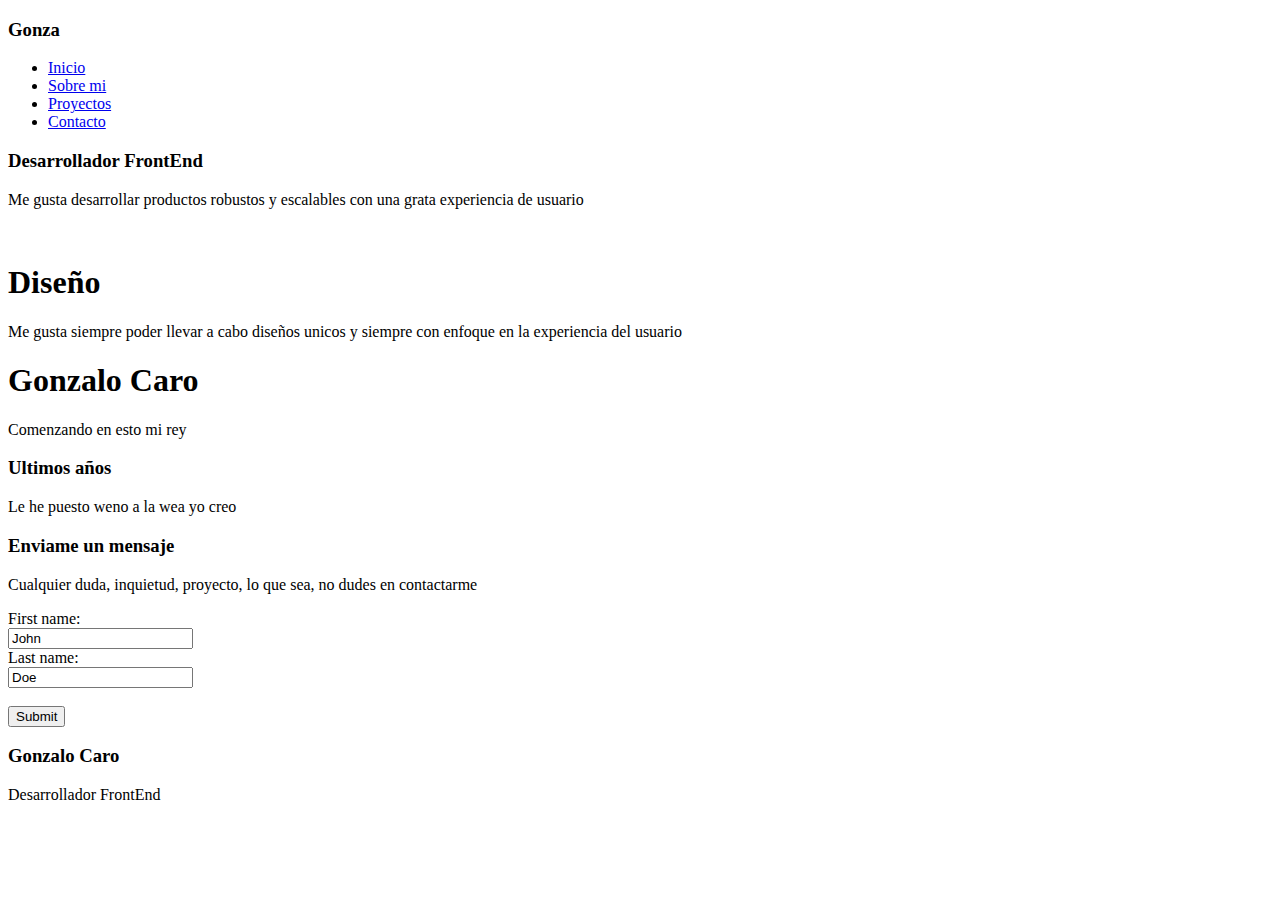
==== index.html @ 50606438 "initial commit" ====
<!DOCTYPE html>
<html lang="es">

<head>
    <meta charset="UTF-8">
    <meta name="viewport" content="width=device-width, initial-scale=1.0">
    <title>Gonzalo Caro</title>
</head>

<body id="main-content">
    <header class="header-container">
        <nav class="nav_bar">
            <h3 class="nav_bar-title">Gonza</h3>
            <ul class="nav_bar-list">
                <li class="nav_bar-options"><a class="options-text" href="#home">Inicio</a></li>
                <li class="nav_bar-options"><a class="options-text" href="#about-me">Sobre mi</a></li>
                <li class="nav_bar-options"><a class="options-text" href="#projects">Proyectos</a></li>
                <li class="nav_bar-options"><a class="options-text" href="#contact">Contacto</a></li>
            </ul>
        </nav>
    </header>
    <main>
        <section id="home">
            <div class="card_center-container">
                <div class="card_center-content">
                    <h3 class="card_center-title">Desarrollador FrontEnd</h3>
                    <p class="card_center-label">Me gusta desarrollar productos robustos y escalables con una grata
                        experiencia
                        de usuario</p>
                </div>
            </div>
            <div class="card_image-container">
                <img src="" alt="">
            </div>
        </section>
        <section id="about-me">
            <div class="card_about">
                <div class="card_about-content">
                    <h1 class="">Diseño</h1>
                    <p class="card_about-label">Me gusta siempre poder llevar a cabo diseños unicos y siempre con
                        enfoque en la experiencia del usuario</p>
                </div>
            </div>
            <div class="card_about-me">
                <div class="card_about-content">
                    <h1 class="">Gonzalo Caro</h1>
                    <p class="card_about-label">Comenzando en esto mi rey</p>
                </div>
            </div>
        </section>
        <section id="projects">
            <div class="card_projects-container">
                <div class="card_projects-content">
                    <h3 class="card_projects-title">Ultimos años</h3>
                    <p class="card_projects-label">Le he puesto weno a la wea yo creo</p>
                </div>
            </div>

        </section>
        <section id="contact">
            <div class="card_contact-container">
                <div class="card_contact-content">
                    <h3 class="card_contact-title">Enviame un mensaje </h3>
                    <p>
                        Cualquier duda, inquietud, proyecto, lo que sea, no dudes en contactarme
                    </p>
                    <form action="/action_page.php">
                        <label for="fname">First name:</label><br>
                        <input type="text" id="fname" name="fname" value="John"><br>
                        <label for="lname">Last name:</label><br>
                        <input type="text" id="lname" name="lname" value="Doe"><br><br>
                        <input type="submit" value="Submit">
                    </form>
                </div>
            </div>

        </section>
        <section id="footer">
            <div class="card_footer-container">
                <div class="card_footer-content">
                    <h3 class="card_footer-title">Gonzalo Caro</h3>
                    <p class="card_footer-label">Desarrollador FrontEnd</p>
                </div>
            </div>
        </section>
    </main>
</body>



</html>
<style>
    @import url('../css/style.css');
</style>
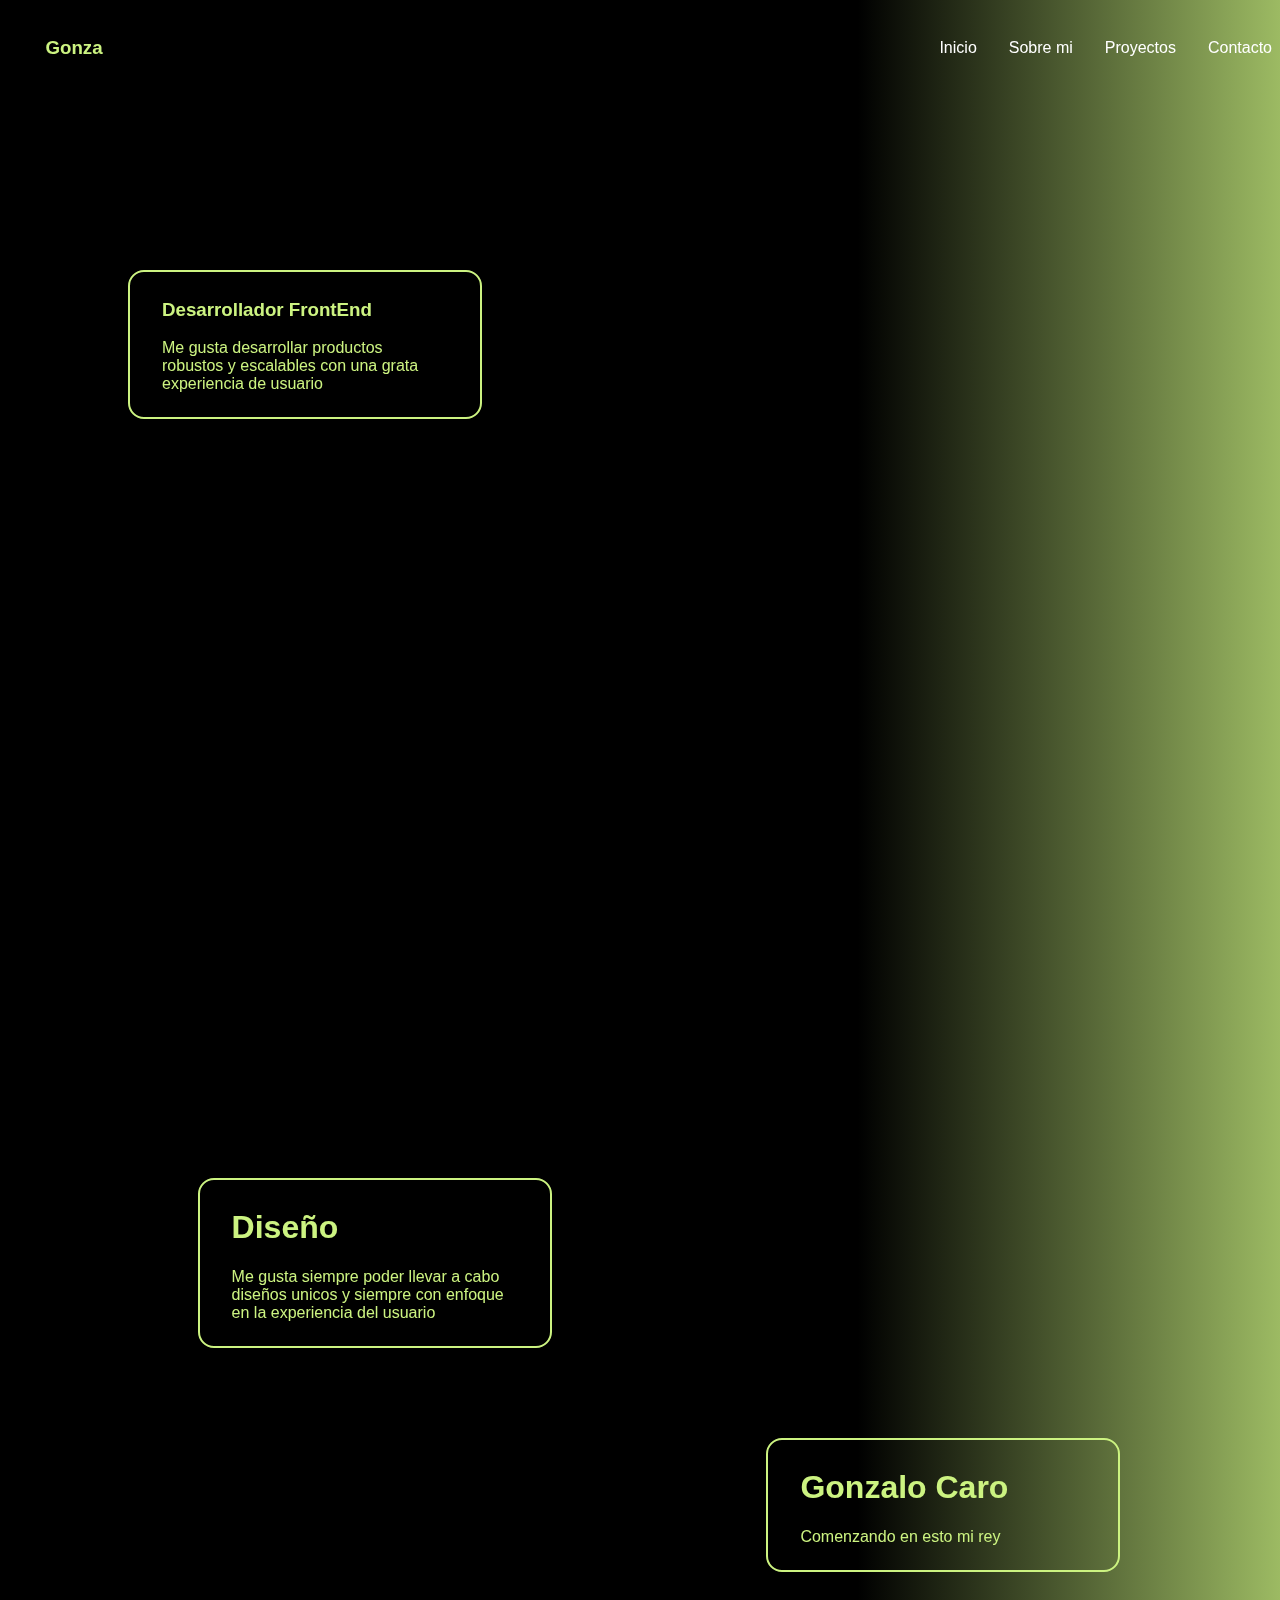
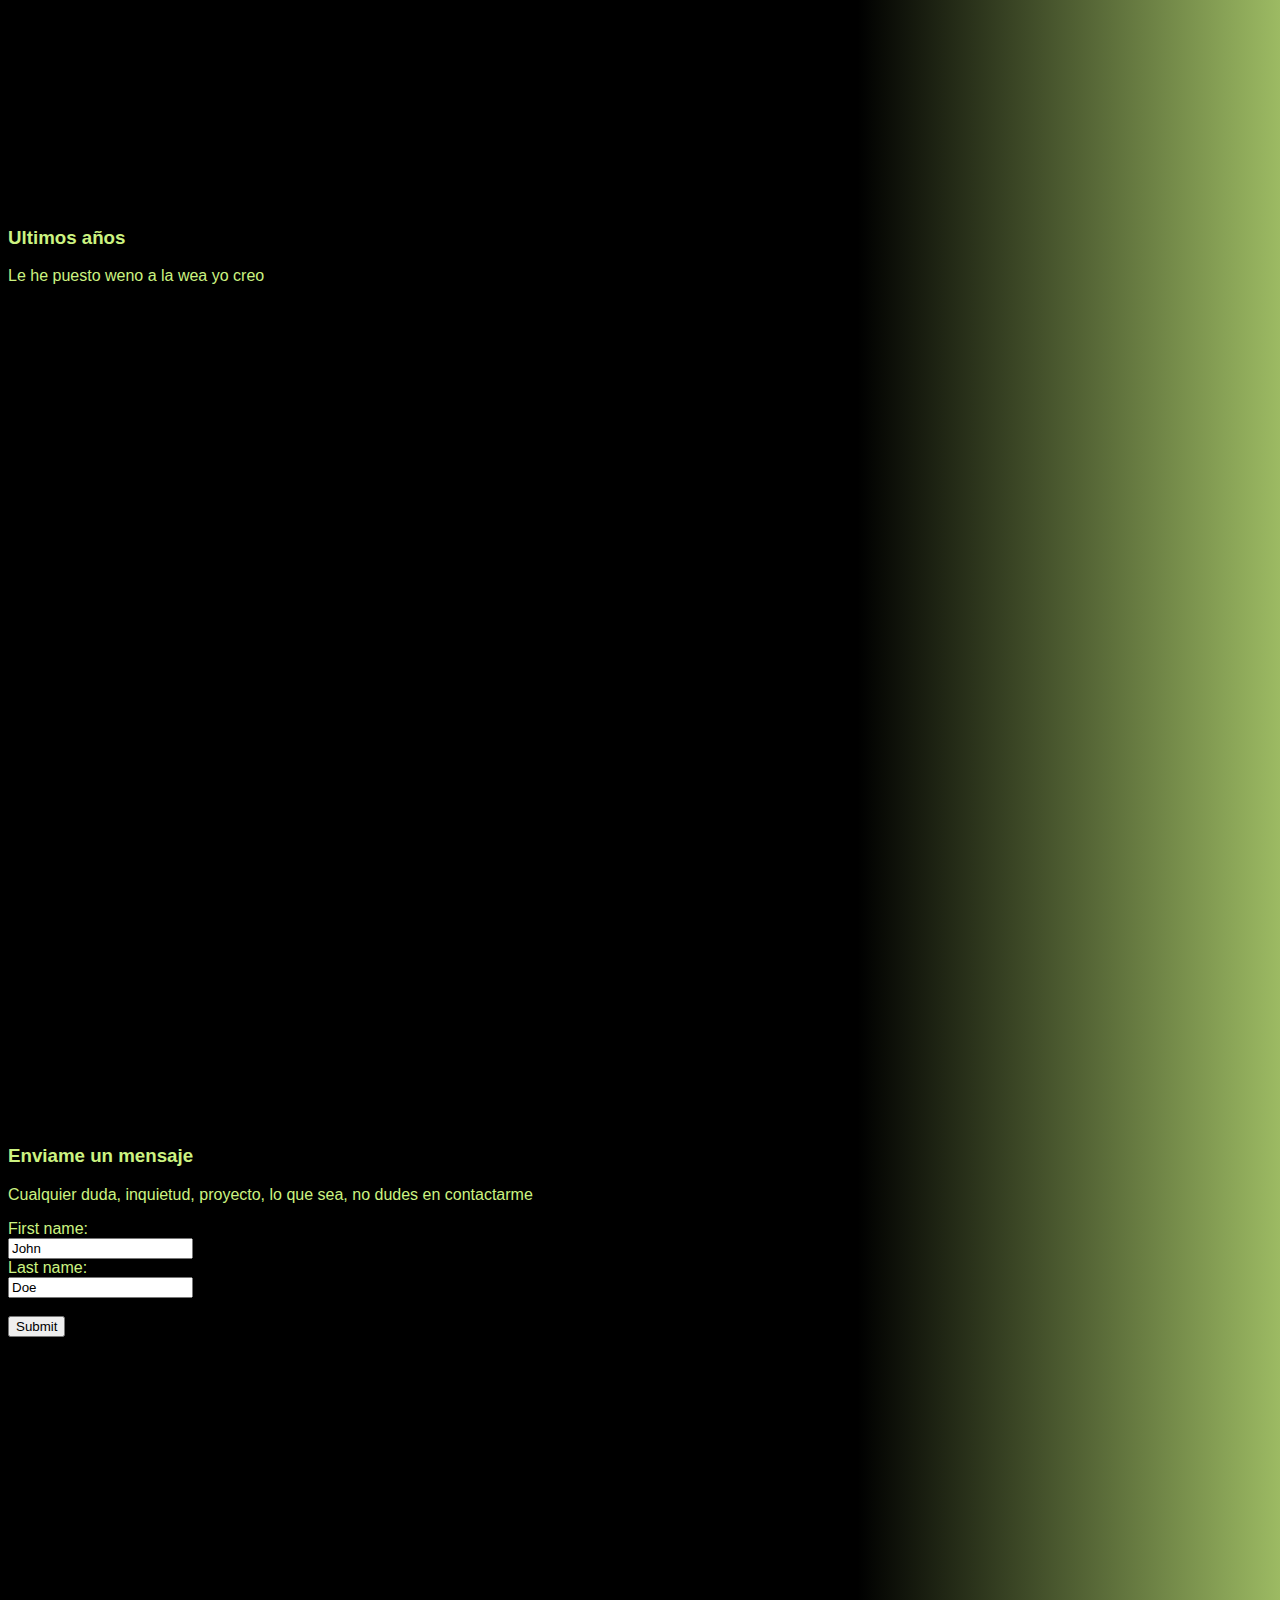
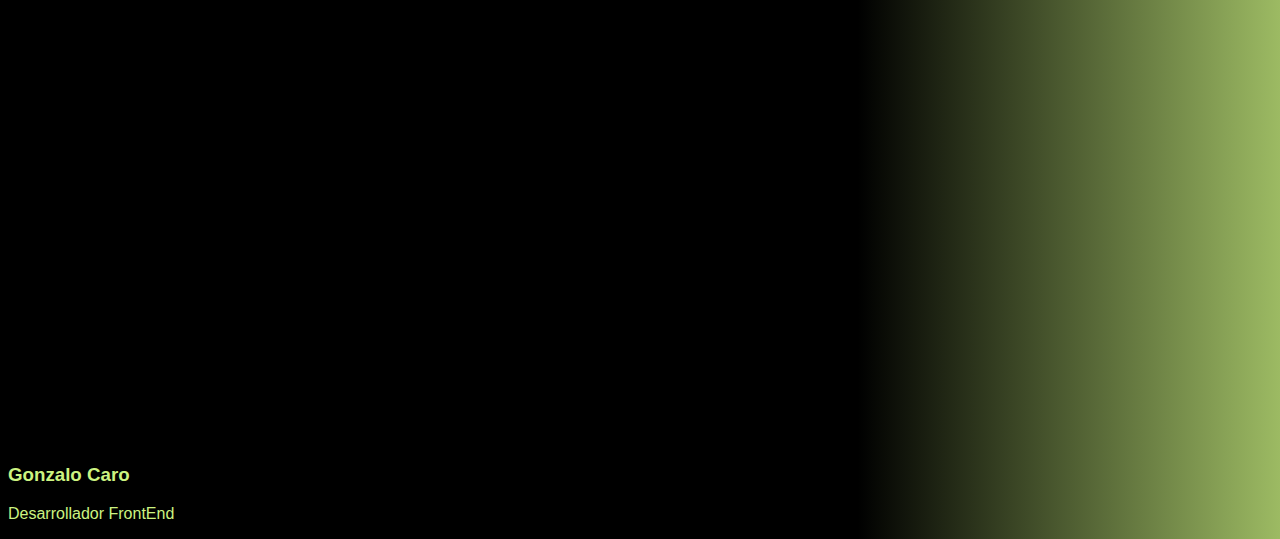
==== commit d22e8efd: "Update index.html" ====
--- a/index.html
+++ b/index.html
@@ -4,6 +4,7 @@
 <head>
     <meta charset="UTF-8">
     <meta name="viewport" content="width=device-width, initial-scale=1.0">
+    <link href="'./style.css'">
     <title>Gonzalo Caro</title>
 </head>
 
@@ -90,5 +91,5 @@
 
 </html>
 <style>
-    @import url('../css/style.css');
-</style>+    @import url('./style.css');
+</style>
